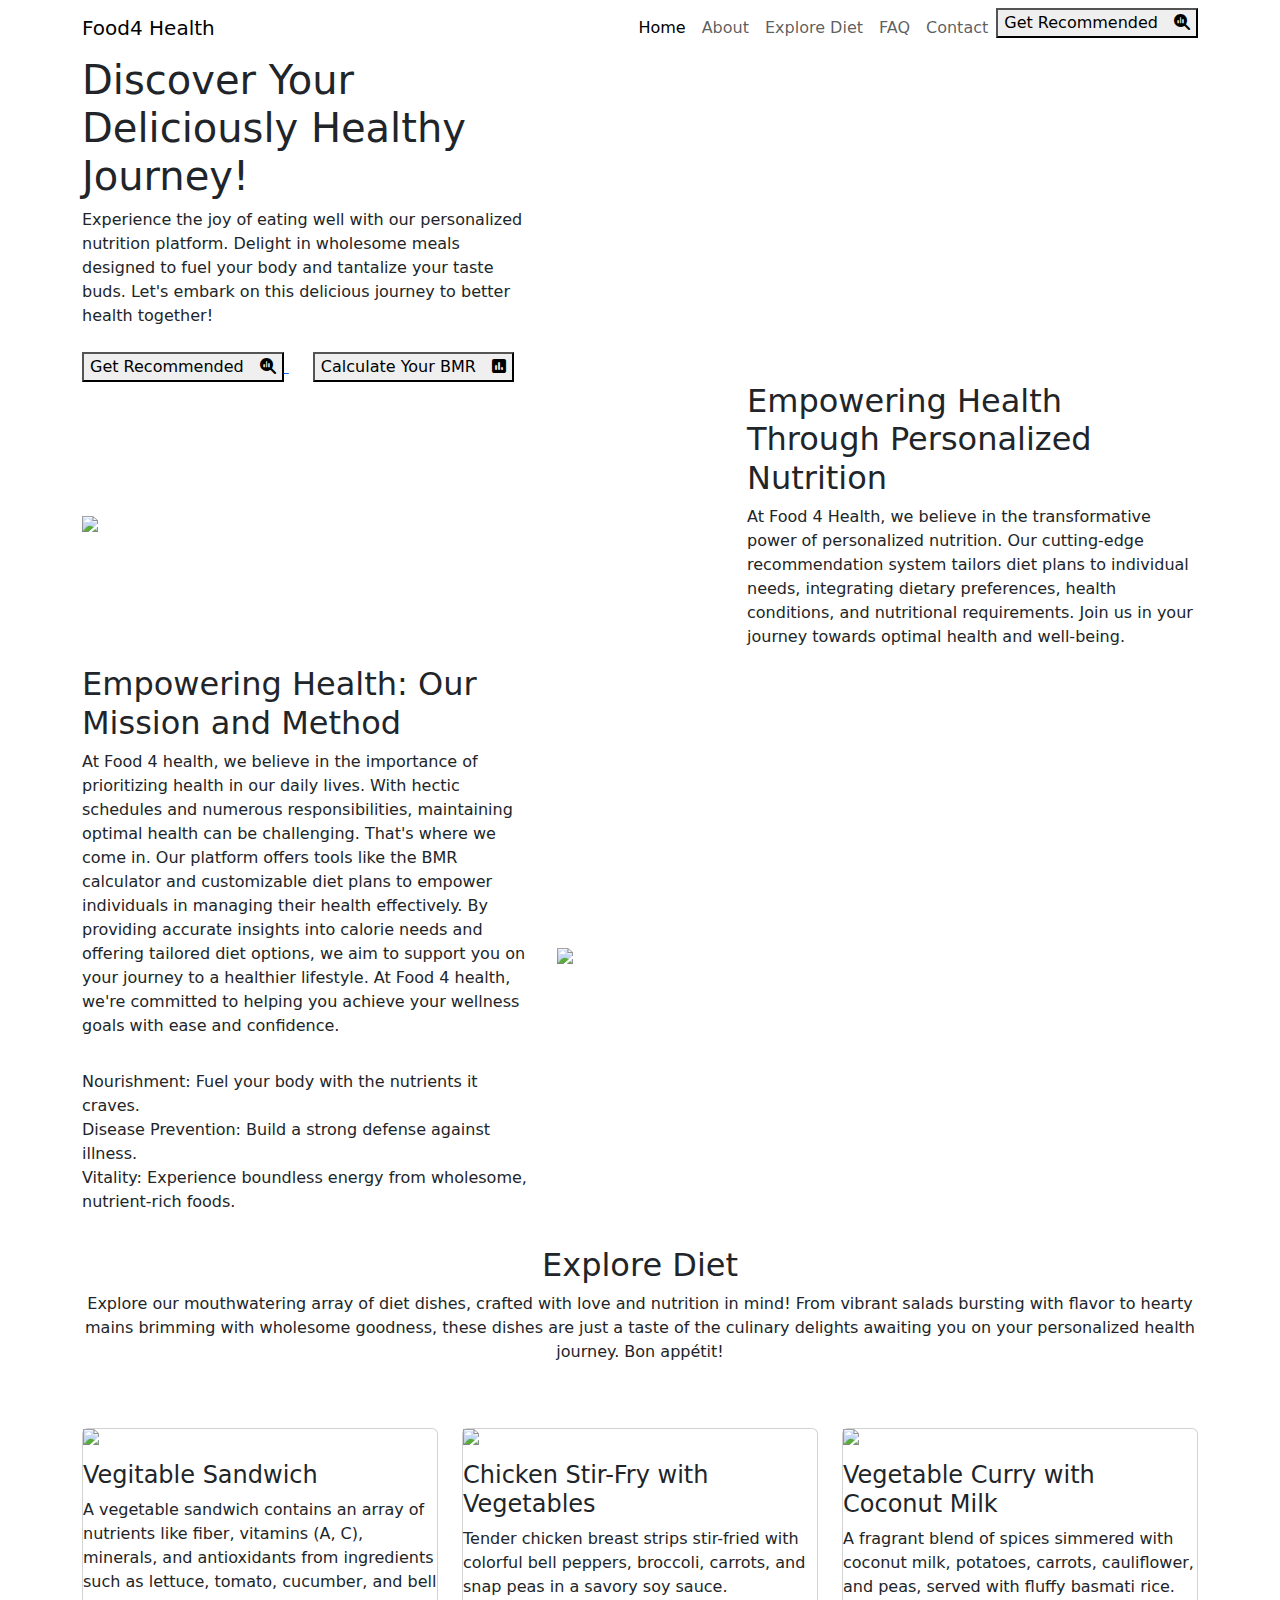
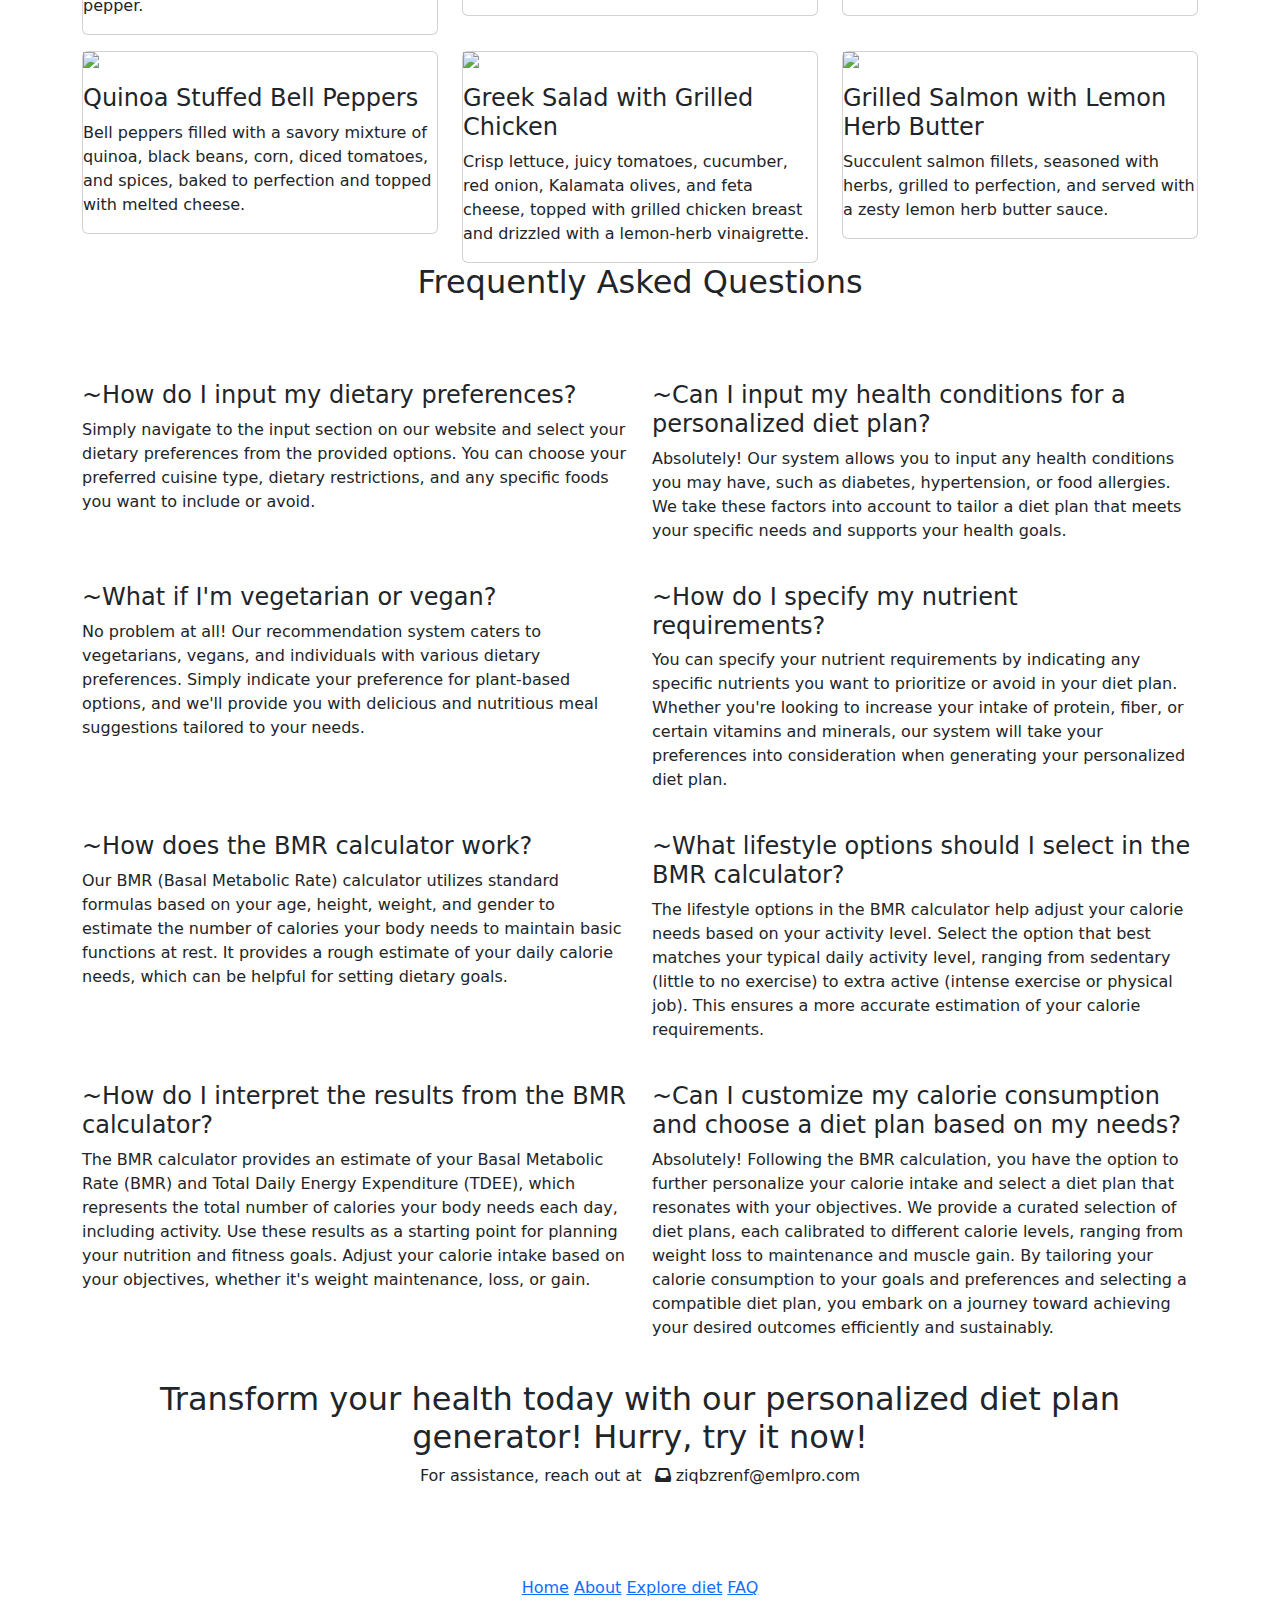
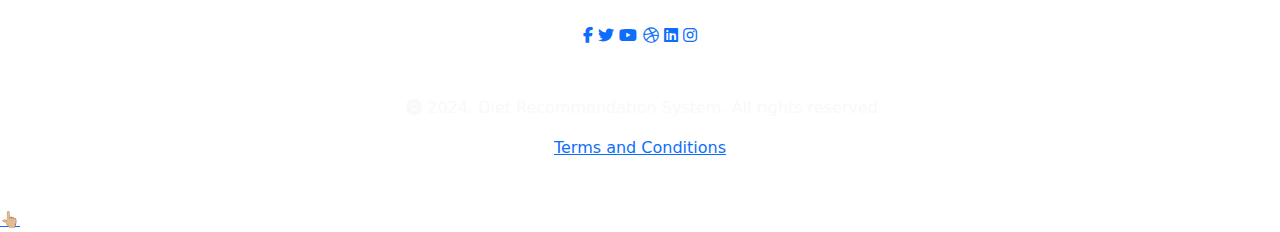
==== templates/index.html @ 4da84324 "update" ====
<!DOCTYPE html>
<html lang="en">
<head>
    <meta charset="UTF-8">
    <meta name="viewport" content="width=device-width, initial-scale=1.0">
    <title>Diet_Recommendation_System</title>

    <!-- FAVICON -->
    <link rel="icon" type="image/png" href="/static/img/pics/favicon.png">

    <!-- Bootstrap 5 CDN Links -->
    <link href="https://cdn.jsdelivr.net/npm/bootstrap@5.3.3/dist/css/bootstrap.min.css" rel="stylesheet"> 
    <link rel="stylesheet" href="https://cdnjs.cloudflare.com/ajax/libs/font-awesome/6.5.1/css/all.min.css"> 

    <!-- Custom CSS links -->
    <link  rel="stylesheet" href="static/style.css">
    <link  rel="stylesheet" href="static/responsive-style.css">

</head>
<body data-bs-spy="scroll" data-bs-target=".navbar" data-bs-offset="75">
    <!-- Navbar Section -->
    <header class="header_wrapper">
        <nav class="navbar navbar-expand-lg navigation-wrap">
            <div class="container">
              <a class="navbar-brand" href="">
                <span>Food</span>4 Health
              </a>
              <button class="navbar-toggler" type="button" data-bs-toggle="collapse" data-bs-target="#navbarText" 
              aria-controls="navbarText" aria-expanded="false" aria-label="Toggle navigation">
                <i class="fa-solid fa-bars-staggered"></i>
              </button>
              <div class="collapse navbar-collapse" id="navbarText">
                <ul class="navbar-nav ms-auto mb-2 mb-lg-0">
                  <li class="nav-item">
                    <a class="nav-link active" aria-current="page" href="#home">Home</a>
                  </li>
                  <li class="nav-item">
                    <a class="nav-link" href="#about">About</a>
                  </li>
                  <li class="nav-item">
                    <a class="nav-link" href="#explore-diet">Explore Diet</a>
                  </li>
                  <li class="nav-item">
                    <a class="nav-link" href="#faq">FAQ</a>
                  </li>
                  <li class="nav-item">
                    <a class="nav-link" href="#contact">Contact</a>
                  </li>
                  <li>
                    <a href="/dietplan">
                      <button class="main-btn">Get Recommended<i class="fa-solid fa-magnifying-glass-chart ps-3"></i></button>
                    </a>
                  </li>
                </ul>
              </div>
            </div>
          </nav>
    </header>
    <!-- Navbar section exit -->

    <!-- Banner section -->
    <section id="home"> 
      <div class="container-fluid px-0 top-banner">
        <div class="container">
          <div class="row">
            <div class="col-lg-5 col-md-6">
              <h1>Discover Your Deliciously Healthy Journey!</h1>
              <p>
                Experience the joy of eating well with our personalized nutrition platform. 
                Delight in wholesome meals designed to fuel your body and tantalize your taste 
                buds. Let's embark on this delicious journey to better health together!
              </p>
              <div class=" button-2 mt-4">
                <a href="/food_rec">
                  <button class="main-btn">Get Recommended<i class="fa-solid fa-magnifying-glass-chart ps-3"></i></button>
                </a>
                <a href="/bmrForm">
                  <button class="white-btn ms-lg-4 mt-lg-0 mt-4">Calculate Your BMR<i class="fa-solid fa-square-poll-vertical ps-3"></i></button>
                </a>
              </div>
            </div>
          </div>
        </div>
      </div>
    </section>
    <!-- Banner section exit -->

    <!-- Brown Section -->
    <section id="brown">
      <section class="brown-section">
        <div class="container">
         <!-- Brown line -->
        </div>
      </section>
    </section>
    <!-- Brown Section Exit-->

    <!-- About Section -->
    <section id="about">
      <div class="about-section wrapper">
        <div class="container">
          <div class="row align-items-center">
            <div class="col-lg-7 col-md-12 mb-lg-0 mb-5">
              <div class="card border-0">
                <img src="/static/img/pics/img-1.png" class="img-fluid">
              </div>
            </div>
            <div class="col-lg-5 col-md-12 text-sec">
              <h2>Empowering Health Through Personalized Nutrition</h2>
              <P>At Food 4 Health, we believe in the transformative power of personalized nutrition.
                Our cutting-edge recommendation system tailors diet plans to individual needs, integrating dietary preferences, 
                health conditions, and nutritional requirements. Join us in your journey towards optimal health and well-being.</P>
            </div>
          </div>
        </div>
        <div class="container diet-info">
          <div class="row align-items-center">
            <div class="col-lg-5 col-md-12 text-sec mb-lg-0 mb-5">
              <h2>Empowering Health: Our Mission and Method</h2>
              <p>At Food 4 health, we believe in the importance of prioritizing health in our daily lives. With hectic schedules 
                and numerous responsibilities, maintaining optimal health can be challenging. That's where we come in. Our platform offers 
                tools like the BMR calculator and customizable diet plans to empower individuals in managing their health effectively. 
                By providing accurate insights into calorie needs and offering tailored diet options, we aim to support you on your 
                journey to a healthier lifestyle. At Food 4 health, we're committed to helping you achieve your wellness goals 
                with ease and confidence.</p>
              <ul class="list-unstyled py-3">
                <li>Nourishment: Fuel your body with the nutrients it craves.</li>
                <li>Disease Prevention: Build a strong defense against illness.</li>
                <li>Vitality: Experience boundless energy from wholesome, nutrient-rich foods.</li>
              </ul>
            </div>
            <div class="col-lg-7 col-md-12">
              <div class="card border-0">
                <img src="/static/img/pics/img-2.png" class="img-fluid">
              </div>
            </div>
          </div>
        </div>
      </div>
    </section>
    <!-- About Section Exit -->

    <!-- Brown Section -->
    <section id="brown">
      <section class="brown-section">
        <div class="container">
         <!-- Brown line -->
        </div>
      </section>
    </section>
    <!-- Brown Section Exit-->

    <!-- Explore Section  -->
    <section id="explore-diet">
      <div class="explore-diet wrapper">
        <div class="container">
          <div class="row">
            <div class="col-sm-12">
              <div class="text-content text-center">
                <h2>Explore Diet</h2>
                <p>Explore our mouthwatering array of diet dishes, crafted with love and nutrition in mind! 
                  From vibrant salads bursting with flavor to hearty mains brimming with wholesome goodness, 
                  these dishes are just a taste of the culinary delights awaiting you on your personalized health journey. Bon appétit!</p>
              </div>
            </div>
          </div>
          <div class="row pt-5">
            <div class="col-lg-4 col-md-6 mb-lg-0 mb-5">
              <div class="card">
                <img src="/static/img/pics/img-4.jpg" class="img-fluid">
                <div class="pt-3">
                  <h4>Vegitable Sandwich</h4>
                <p>A vegetable sandwich contains an array of nutrients like fiber, vitamins (A, C), minerals, 
                  and antioxidants from ingredients such as lettuce, tomato, cucumber, and bell pepper.</p>
                </div>
              </div>
            </div>
            <div class="col-lg-4 col-md-6 mb-lg-0 mb-5">
              <div class="card">
                <img src="/static/img/pics/img-5.jpg" class="img-fluid">
                <div class="pt-3">
                  <h4>Chicken Stir-Fry with Vegetables</h4>
                <p>Tender chicken breast strips stir-fried with colorful bell peppers, broccoli, carrots, 
                  and snap peas in a savory soy sauce.</p>
                </div>
              </div>
            </div>
            <div class="col-lg-4 col-md-6 mb-lg-0 mb-5">
              <div class="card">
                <img src="/static/img/pics/img-6.jpg" class="img-fluid">
                <div class="pt-3">
                  <h4>Vegetable Curry with Coconut Milk</h4>
                <p>A fragrant blend of spices simmered with coconut milk, potatoes, 
                  carrots, cauliflower, and peas, served with fluffy basmati rice.</p>
                </div>
              </div>
            </div>
            <div class="col-lg-4 col-md-6 mb-lg-0 mb-5 pt-3">
              <div class="card">
                <img src="/static/img/pics/img-7.jpg" class="img-fluid">
                <div class="pt-3">
                  <h4>Quinoa Stuffed Bell Peppers</h4>
                <p>Bell peppers filled with a savory mixture of quinoa, black beans, corn, 
                  diced tomatoes, and spices, baked to perfection and topped with melted cheese.</p>
                </div>
              </div>
            </div>
            <div class="col-lg-4 col-md-6 mb-lg-0 mb-5 pt-3">
              <div class="card">
                <img src="/static/img/pics/img-8.jpg" class="img-fluid">
                <div class="pt-3">
                  <h4>Greek Salad with Grilled Chicken</h4>
                <p>Crisp lettuce, juicy tomatoes, cucumber, red onion, Kalamata olives, and feta cheese, 
                  topped with grilled chicken breast and drizzled with a lemon-herb vinaigrette.</p>
                </div>
              </div>
            </div>
            <div class="col-lg-4 col-md-6 mb-lg-0 mb-5 pt-3">
              <div class="card">
                <img src="/static/img/pics/img-9.jpg" class="img-fluid">
                <div class="pt-3">
                  <h4>Grilled Salmon with Lemon Herb Butter</h4>
                <p>Succulent salmon fillets, seasoned with herbs, grilled to perfection, and served with a zesty lemon herb butter sauce.</p>
                </div>
              </div>
            </div>
          </div>
        </div>
      </div>
    </section>
    <!-- Explore Section Exit -->

    <!-- FAQ Section -->
    <section id="faq">
      <div class="faq wrapper">
        <div class="container">
          <div class="row">
            <div class="col-sm-12">
              <div class="text-center pb-4">
                <h2>Frequently Asked Questions</h2>
              </div>
            </div>
          </div>
          <div class="row pt-5">
            <div class="col-sm-6 mb-4">
              <h4><span>~</span>How do I input my dietary preferences?</h4>
              <p>Simply navigate to the input section on our website and select your dietary 
                preferences from the provided options. You can choose your preferred cuisine type, 
                dietary restrictions, and any specific foods you want to include or avoid.</p>
            </div>
            <div class="col-sm-6 mb-4">
              <h4><span>~</span>Can I input my health conditions for a personalized diet plan?</h4>
              <p>Absolutely! Our system allows you to input any health conditions you may have, such as diabetes, 
                hypertension, or food allergies. We take these factors into account to tailor a diet plan that meets 
                your specific needs and supports your health goals.</p>
            </div>
            <div class="col-sm-6 mb-4">
              <h4><span>~</span>What if I'm vegetarian or vegan?</h4>
              <p>No problem at all! Our recommendation system caters to vegetarians, vegans, and individuals with various 
                dietary preferences. Simply indicate your preference for plant-based options, and we'll provide you with 
                delicious and nutritious meal suggestions tailored to your needs.</p>
            </div>
            <div class="col-sm-6 mb-4">
              <h4><span>~</span>How do I specify my nutrient requirements?</h4>
              <p>You can specify your nutrient requirements by indicating any specific nutrients you want to prioritize or avoid 
                in your diet plan. Whether you're looking to increase your intake of protein, fiber, or certain vitamins and minerals, 
                our system will take your preferences into consideration when generating your personalized diet plan.</p>
            </div>
            <div class="col-sm-6 mb-4">
              <h4><span>~</span>How does the BMR calculator work?</h4>
              <p>Our BMR (Basal Metabolic Rate) calculator utilizes standard formulas based on your age, height, weight, and gender to estimate 
                the number of calories your body needs to maintain basic functions at rest. It provides a rough estimate of your daily calorie needs, 
                which can be helpful for setting dietary goals.</p>
            </div>
            <div class="col-sm-6 mb-4">
              <h4><span>~</span>What lifestyle options should I select in the BMR calculator?</h4>
              <p>The lifestyle options in the BMR calculator help adjust your calorie needs based on your activity level. Select the option 
                that best matches your typical daily activity level, ranging from sedentary (little to no exercise) to extra active 
                (intense exercise or physical job). This ensures a more accurate estimation of your calorie requirements.</p>
            </div>
            <div class="col-sm-6 mb-4">
              <h4><span>~</span>How do I interpret the results from the BMR calculator?</h4>
              <p>The BMR calculator provides an estimate of your Basal Metabolic Rate (BMR) and Total Daily Energy Expenditure (TDEE), which 
                represents the total number of calories your body needs each day, including activity. Use these results as a starting point 
                for planning your nutrition and fitness goals. Adjust your calorie intake based on your objectives, whether it's weight 
                maintenance, loss, or gain.</p>
            </div>
            <div class="col-sm-6 mb-4">
              <h4><span>~</span>Can I customize my calorie consumption and choose a diet plan based on my needs?</h4>
              <p>Absolutely! Following the BMR calculation, you have the option to further personalize your calorie intake and select a diet 
                plan that resonates with your objectives. We provide a curated selection of diet plans, each calibrated to different calorie 
                levels, ranging from weight loss to maintenance and muscle gain. By tailoring your calorie consumption to your goals and 
                preferences and selecting a compatible diet plan, you embark on a journey toward achieving your desired outcomes efficiently 
                and sustainably.</p>
            </div>
          </div>
        </div>
      </div>
    </section>
    <!-- FAQ Section Exit -->

    <!-- Contact Section -->
    <section id="contact">
      <div class="contact wrapper">
        <div class="container">
          <div class="row">
            <div class="sol-sm-12">
              <div class="text-content text-center pb-4">
                <h2>Transform your health today with our personalized diet plan generator! Hurry, try it now!</h2>
                <p>For assistance, reach out at <i class="fa-solid fa-inbox ps-2"></i> <a>ziqbzrenf@emlpro.com</a></p>
              </div>
            </div>
          </div>
        </div>
      </div>
    </section>
    <!-- Contact Section Exit -->

    <!-- Footer Section -->
    <footer id="footer">
      <div class="footer py-5">
        <div class="container">
          <div class="row">
            <div class="col-md-12 text-center">
              <a href="#home" class="footer-link">Home</a>
              <a href="#about" class="footer-link">About</a>
              <a href="#explore-diet" class="footer-link">Explore diet</a>
              <a href="#faq" class="footer-link">FAQ</a>
              <div class="footer-social pt-4 text-center">
                <a href="#"><i class="fab fa-facebook-f"></i></a>
                <a href="#"><i class="fab fa-twitter"></i></a>
                <a href="#"><i class="fab fa-youtube"></i></a>
                <a href="#"><i class="fab fa-dribbble"></i></a>
                <a href="#"><i class="fab fa-linkedin"></i></a>
                <a href="#"><i class="fab fa-instagram"></i></a>
              </div>
            </div>
            <div class="col-sm-12">
              <div class="footer-copy">
                <div class="copy-right text-center pt-5">
                  <p class="text-light"><i class="fa-solid fa-copyright ps-1"></i> 2024. Diet Recommendation System. All rights reserved </p>
                  <a href="https://www.termsfeed.com/live/24fead17-6e32-4501-8ee1-31a26a2e6b60">Terms and Conditions</a>
                </div>
              </div>
            </div>
          </div>
        </div>
      </div>
    </footer>
    <!-- Footer Section Exit -->
     
    <a id="back-to-top" href="#">👆🏼</a>  <!--Back to top Button-->

    <!-- Bootstrap 5 JS CDN Links -->
    <script src="https://cdn.jsdelivr.net/npm/@popperjs/core@2.11.8/dist/umd/popper.min.js"></script> 
    <script src="https://cdn.jsdelivr.net/npm/bootstrap@5.3.3/dist/js/bootstrap.min.js"></script> 

    <!-- Custom JS Link -->
    <script src="static/main.js"></script>

</body>
</html>
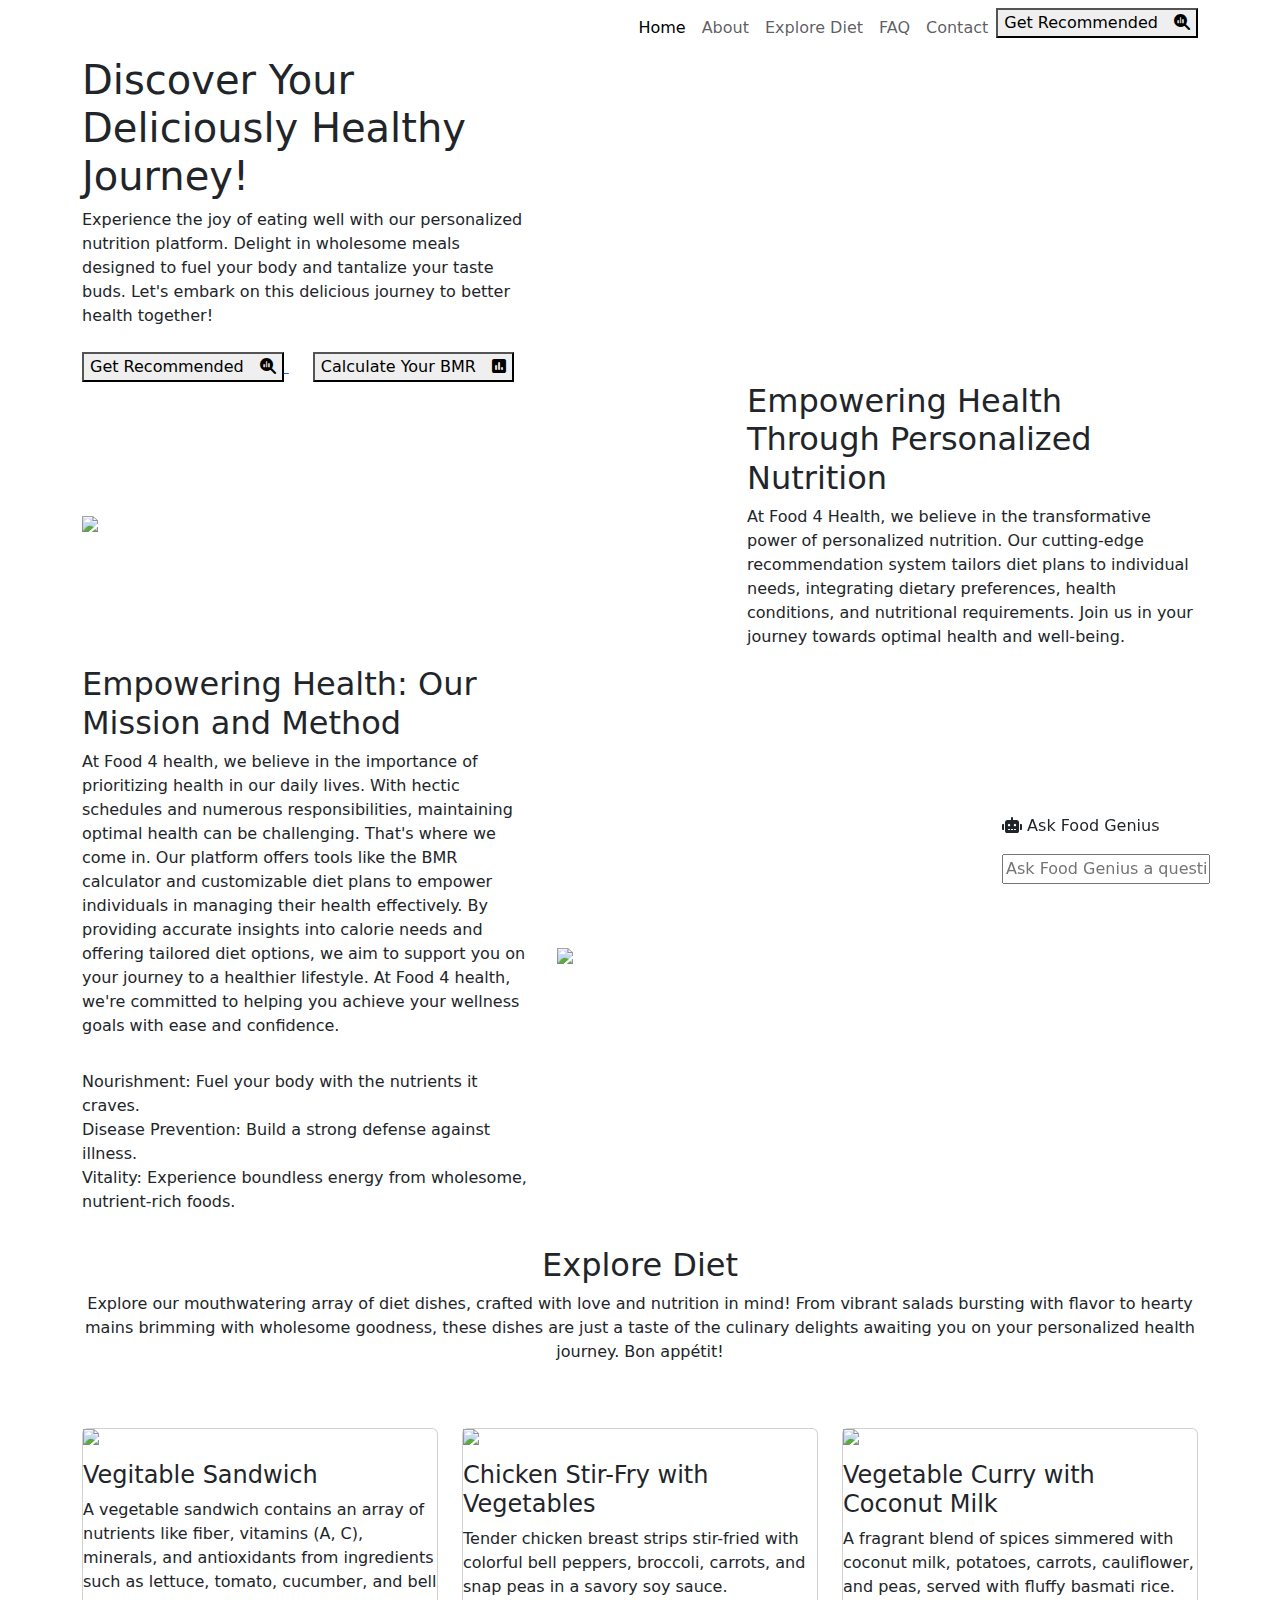
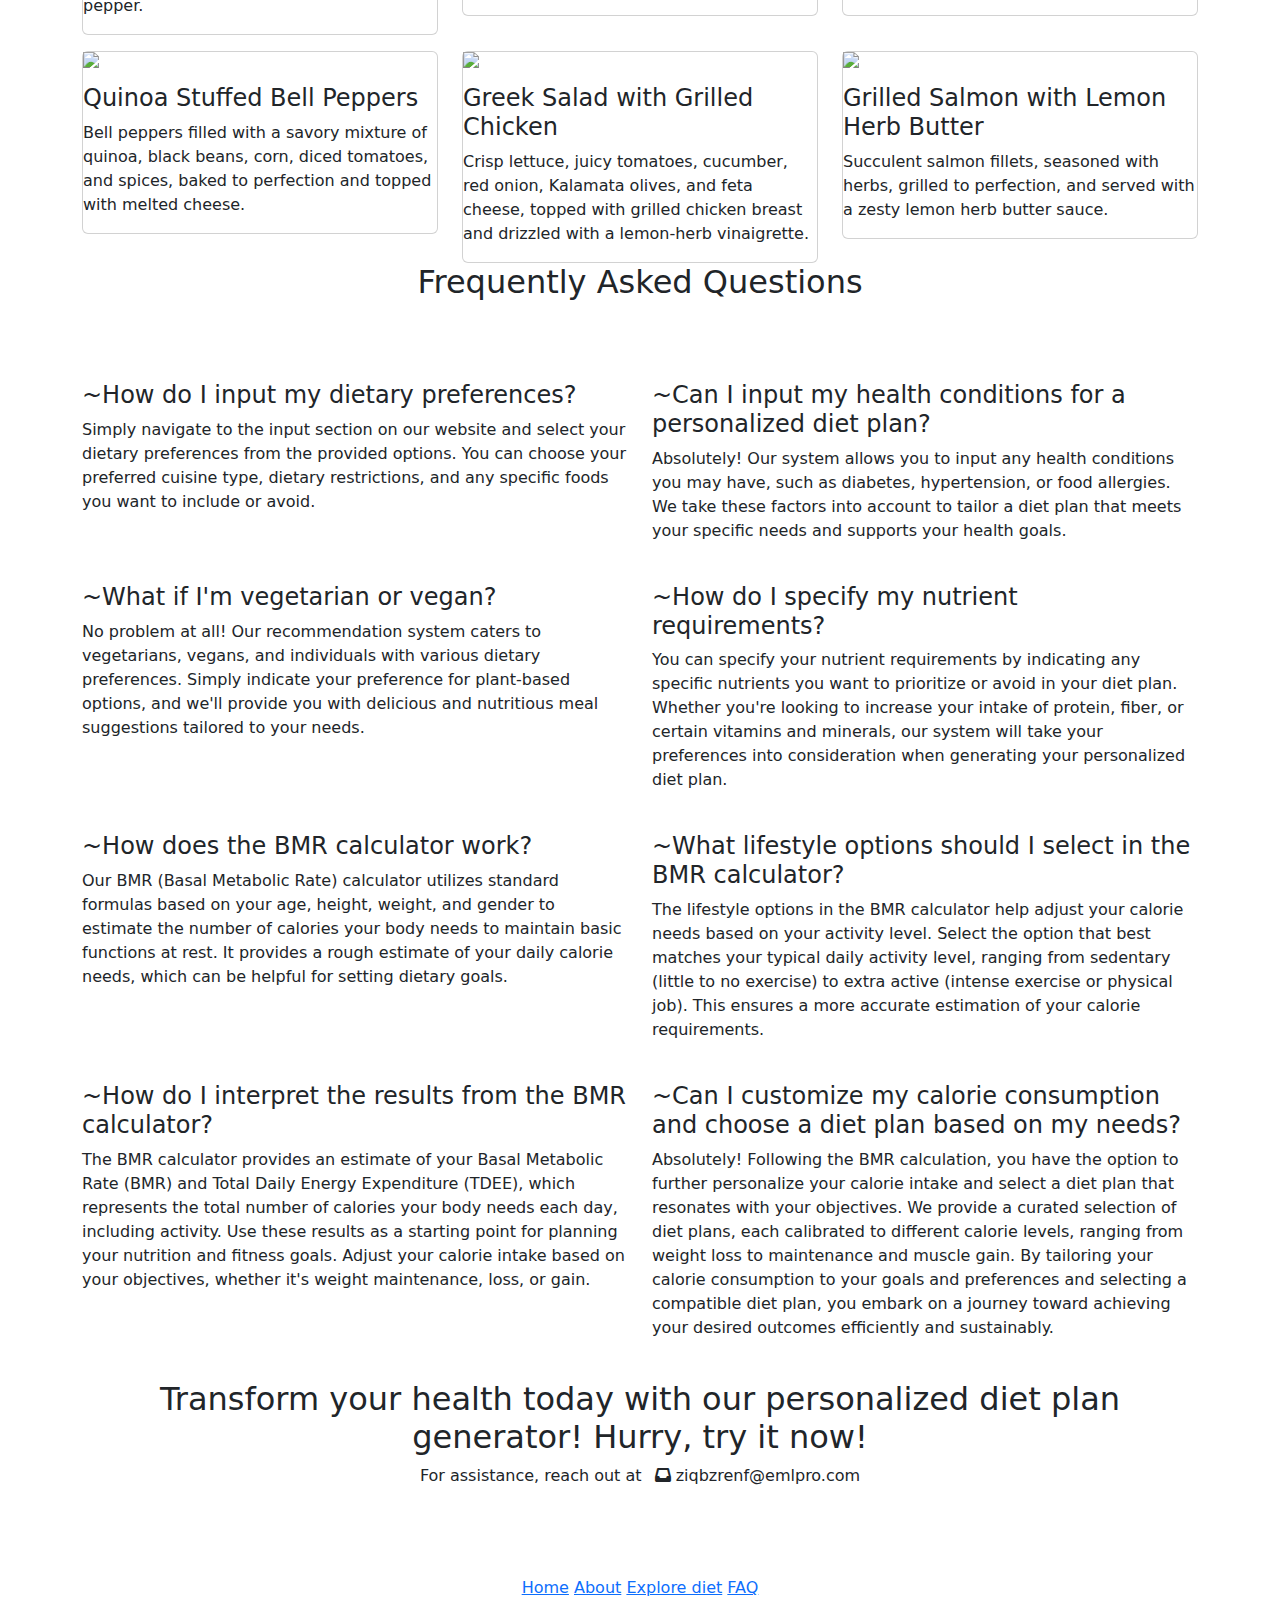
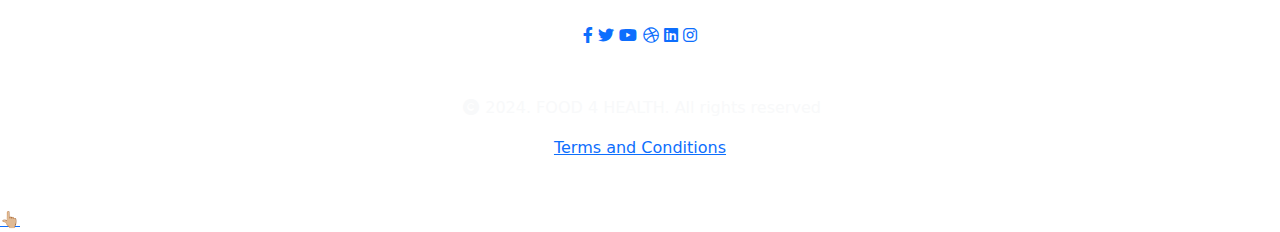
==== commit 54d105c3: "updated" ====
--- a/templates/index.html
+++ b/templates/index.html
@@ -15,6 +15,12 @@
     <!-- Custom CSS links -->
     <link  rel="stylesheet" href="static/style.css">
     <link  rel="stylesheet" href="static/responsive-style.css">
+    <link rel="stylesheet" href="{{ url_for('static', filename='stylebot.css') }}">
+    <script src="https://ajax.googleapis.com/ajax/libs/jquery/3.6.0/jquery.min.js"></script>
+    <link rel="stylesheet" href="https://cdnjs.cloudflare.com/ajax/libs/font-awesome/6.0.0-beta3/css/all.min.css">
+    <link rel="stylesheet" href="https://fonts.googleapis.com/css2?family=Material+Symbols+Outlined:opsz,wght,FILL,GRAD@48,400,0,0" />
+    <link rel="stylesheet" href="https://fonts.googleapis.com/css2?family=Material+Symbols+Rounded:opsz,wght,FILL,GRAD@48,400,1,0" />
+
 
 </head>
 <body data-bs-spy="scroll" data-bs-target=".navbar" data-bs-offset="75">
@@ -22,9 +28,10 @@
     <header class="header_wrapper">
         <nav class="navbar navbar-expand-lg navigation-wrap">
             <div class="container">
-              <a class="navbar-brand" href="">
-                <span>Food</span>4 Health
-              </a>
+                <a class="navbar-brand" href="">
+                  <img src="/static/img/pics/logo.svg" alt="">
+                  <!-- <span>Food</span>4 Health -->
+                </a>
               <button class="navbar-toggler" type="button" data-bs-toggle="collapse" data-bs-target="#navbarText" 
               aria-controls="navbarText" aria-expanded="false" aria-label="Toggle navigation">
                 <i class="fa-solid fa-bars-staggered"></i>
@@ -47,7 +54,7 @@
                     <a class="nav-link" href="#contact">Contact</a>
                   </li>
                   <li>
-                    <a href="/dietplan">
+                    <a href="/food_rec">
                       <button class="main-btn">Get Recommended<i class="fa-solid fa-magnifying-glass-chart ps-3"></i></button>
                     </a>
                   </li>
@@ -338,7 +345,7 @@
             <div class="col-sm-12">
               <div class="footer-copy">
                 <div class="copy-right text-center pt-5">
-                  <p class="text-light"><i class="fa-solid fa-copyright ps-1"></i> 2024. Diet Recommendation System. All rights reserved </p>
+                  <p class="text-light"><i class="fa-solid fa-copyright ps-1"></i> 2024. FOOD 4 HEALTH. All rights reserved </p>
                   <a href="https://www.termsfeed.com/live/24fead17-6e32-4501-8ee1-31a26a2e6b60">Terms and Conditions</a>
                 </div>
               </div>
@@ -351,6 +358,56 @@
      
     <a id="back-to-top" href="#">👆🏼</a>  <!--Back to top Button-->
 
+    <!-- Chat Bot Section -->
+    <div id="chat-container" style="position: fixed; bottom: 1rem; right: 70px;">
+      <div id="chat-button">
+        <i class="fas fa-robot"></i>  <!-- Bot symbol -->
+        <span>Ask Food Genius</span> <!-- Button text -->
+      </div>
+      <div id="chat-box">
+        <ul id="chat-history"></ul>
+        <form id="chat-form" action="/chat" method="POST">
+          <input type="text" name="prompt" placeholder="Ask Food Genius a question..." required>
+        </form>
+      </div>
+    </div>
+    <!-- Chat Bot Section Exit -->
+  
+    <script>
+    $(document).ready(function() {
+      // Toggle chat box visibility on button click
+      $("#chat-button").click(function() {
+        $("#chat-box").toggle();
+      });
+  
+      // Handle chat form submission using AJAX
+      $("#chat-form").submit(function(event) {
+        event.preventDefault();
+  
+        const prompt = $("#chat-form input[name='prompt']").val();
+  
+        
+        $.ajax({
+          url: "/chat",
+          method: "POST",
+          contentType: "application/json",
+          data: JSON.stringify({ prompt: prompt }),
+          success: function(response) {
+            
+            $("#chat-history").html(response.chatHistory);
+  
+            
+            $("#chat-form input[name='prompt']").val("");
+          },
+          error: function(error) {
+            console.error("Error sending chat message:", error);
+            // Handle errors gracefully (e.g., display an error message to the user)
+          }
+        });
+      });
+    });
+    </script>
+
     <!-- Bootstrap 5 JS CDN Links -->
     <script src="https://cdn.jsdelivr.net/npm/@popperjs/core@2.11.8/dist/umd/popper.min.js"></script> 
     <script src="https://cdn.jsdelivr.net/npm/bootstrap@5.3.3/dist/js/bootstrap.min.js"></script> 
